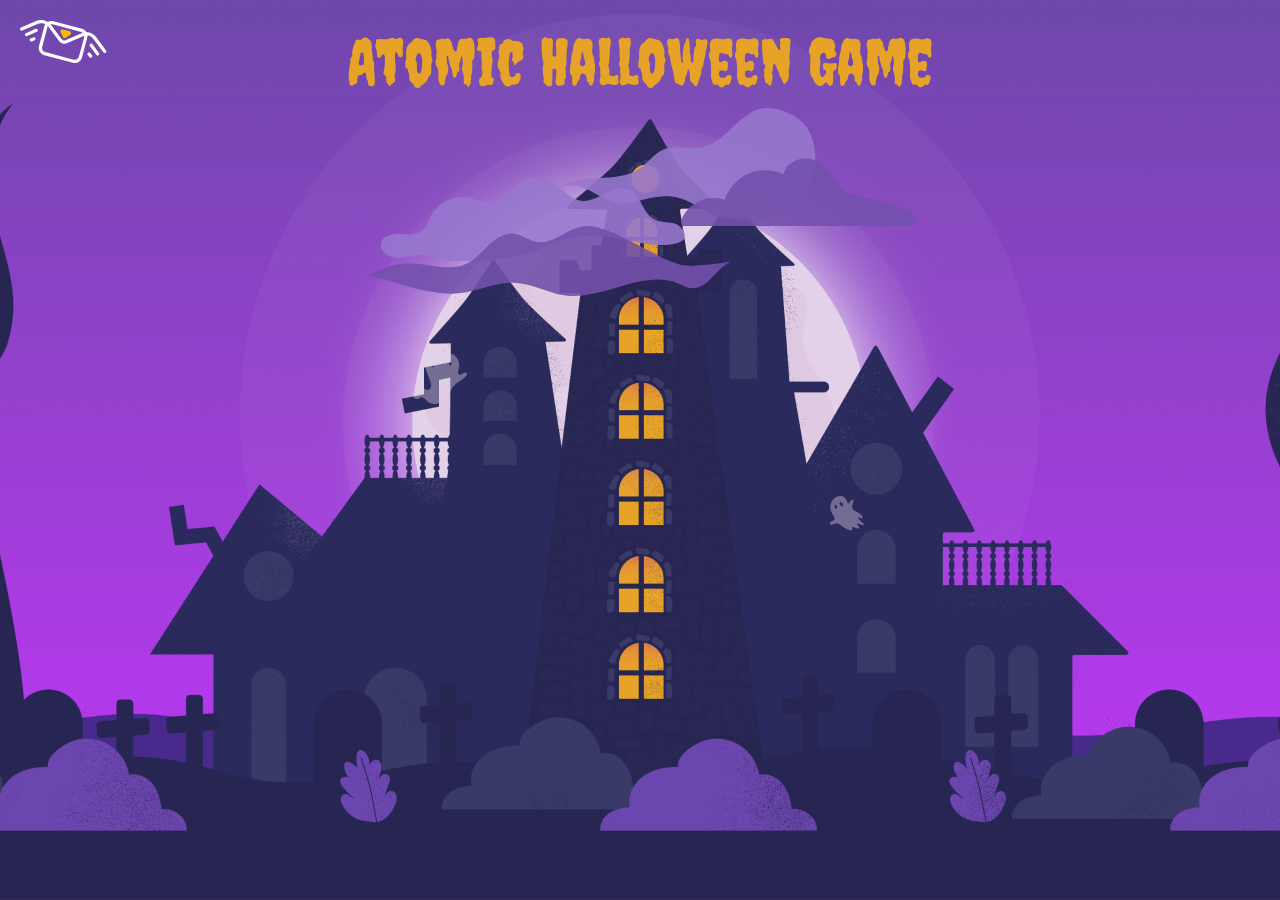
==== index.html @ 0f85ebc4 "game 1.2" ====
<!doctype html>
<html lang="en">
<head>
  <meta charset="UTF-8">
  <meta name="viewport"
        content="width=device-width, user-scalable=no, initial-scale=1.0, maximum-scale=1.0, minimum-scale=1.0">
  <meta http-equiv="X-UA-Compatible" content="ie=edge">
  <title>Game</title>
  <link href="https://fonts.googleapis.com/css2?family=Creepster&family=Roboto:wght@400;500;700&display=swap"
        rel="stylesheet">
  <link rel="stylesheet" href="css.css">
  <script src="https://code.jquery.com/jquery-3.5.1.min.js"></script>
  <script src="script.js"></script>
</head>
<body>
<div class="wrapper">
  <div class="topline">
    <a href="#" class="logo"><img src="img/logo.svg" alt="atompark"></a>
    <div class="heading">Atomic Halloween Game</div>
  </div>

  <div class="helper">
    <div class="helper__icon">
      <svg width="35" height="46" viewBox="0 0 35 46" fill="none" xmlns="http://www.w3.org/2000/svg">
        <path
            d="M4.86497 20.3449C4.62317 19.6489 4.36157 18.8575 4.89538 18.1496C5.47581 17.4321 6.57774 17.3525 7.36905 17.8847C9.68646 19.4431 8.86524 22.7478 10.8761 24.4694C11.2916 24.8309 11.8271 25.0679 12.4063 25.0471C14.1906 24.9751 14.6604 22.7881 14.3703 21.1569C13.7802 17.8468 11.1954 15.0006 7.99799 14.1224C7.12625 13.9054 6.05813 13.6795 5.76682 12.745C5.50521 11.9536 5.9726 11.1601 6.67888 10.8144C7.78491 10.2863 8.94917 10.741 9.98347 11.2724C11.9956 12.2973 13.8538 13.7521 15.3787 15.4751C15.6806 14.119 14.7775 12.8141 13.7303 11.9868C12.6832 11.1595 11.4059 10.6288 10.3588 9.8015C9.78369 9.3737 9.27209 8.78346 9.46677 7.84756C9.68125 7.00704 10.4312 6.40355 11.3001 6.37237C12.9912 6.31969 14.1472 7.67157 15.1337 8.90943C16.4424 10.5281 17.7045 12.1565 19.0132 13.7751C18.2622 11.0954 16.7286 8.62797 14.6414 6.77297C14.1129 6.33549 13.9078 5.5821 14.1153 4.94203C14.5501 3.75727 16.0307 4.09652 16.945 4.75239C19.5549 6.54858 20.8811 9.6561 22.1308 12.6302C21.9055 10.1399 21.2972 7.67923 20.3358 5.39144C19.9315 4.38095 20.9385 3.37585 21.9163 3.86928C22.6213 4.22035 23.0595 4.92533 23.4977 5.63032C29.3495 15.3101 30.804 26.9974 32.0761 38.275C29.406 38.5309 26.7616 39.3786 24.4126 40.7121C21.9336 42.1224 21.679 41.1305 20.0807 39.5223C18.3029 37.7523 15.9982 36.4896 14.1639 34.6816C10.1165 30.6468 6.86285 25.7506 4.86497 20.3449Z"
            fill="white" stroke="#333333" stroke-width="2" stroke-miterlimit="10" stroke-linecap="round"
            stroke-linejoin="round"/>
      </svg>
    </div>
    <div class="helper__text">испытай удачу!
      кликни по окошкам -
      получи скидку </div>
  </div>

  <div class="cloud-1">
    <svg width="365" height="118" viewBox="0 0 365 118" fill="none" xmlns="http://www.w3.org/2000/svg">
      <g clip-path="url(#clip0)">
        <path opacity="0.9"
              d="M33 79.9999C23.2 81.0999 10.5 74.1999 13.2 64.6999C15.2 57.3999 24.5 55.2999 32 55.6999C39.5 56.0999 47.9 57.4999 53.9 52.9999C58.8 49.2999 60.5 42.7999 63.4 37.3999C70.5 24.0999 86.9 16.5999 101.6 19.7999C109.9 21.5999 118 26.5999 126.3 24.6999C135.7 22.5999 141 12.6999 148.5 6.69986C157.7 -0.700142 171.2 -2.10014 181.8 3.19986C193.2 8.99986 201.4 21.8999 214.2 22.8999C230.8 24.2999 246.1 4.49986 261.2 11.2999C273.1 16.5999 274.2 34.5999 285.5 40.9999C292 44.6999 300.1 43.5999 307.1 45.7999C314.2 48.0999 320.1 57.6999 314.5 62.5999C313.1 63.7999 311.3 64.3999 309.6 64.8999C280.7 72.7999 250.7 55.9999 220.8 57.4999C196.9 58.5999 175.3 71.1999 152.2 77.2999C130.9 82.8999 108.5 83.0999 86.4 83.0999C76.2 83.0999 68.8 78.6999 59.3 77.1999C50.1 75.6999 42.2 78.9999 33 79.9999Z"
              fill="#9777CD"/>
        <path opacity="0.9"
              d="M215.8 48.3001C199.2 50.3001 185.5 66.7001 169 63.9001C160.9 62.6001 154.1 56.7001 146 55.7001C136.4 54.6001 127.5 60.5001 120.5 67.2001C113.5 73.9001 107.2 81.7001 98.5 85.8001C82.7 93.3001 64.4 86.7001 47 85.7001C30.6 84.7001 14 88.9001 0.0999756 97.6001C31.3 104.2 61.8 119.1 93.4 115C111.9 112.6 129.7 103.7 148.3 104.9C165.2 106 180.5 115.2 197.3 117.4C235.4 122.5 274.5 91.0001 310.1 105.4C314.7 107.2 319.1 109.8 324 110.2C340.6 111.3 348.5 88.3001 364.4 83.3001C362 84.1001 326.9 89.2001 315.6 87.3001C290.4 83.0001 241.8 45.2001 215.8 48.3001Z"
              fill="#7351AC"/>
      </g>
      <defs>
        <clipPath id="clip0">
          <rect width="364.3" height="117.9" fill="white"/>
        </clipPath>
      </defs>
    </svg>
  </div>
  <div class="cloud-2">
    <svg width="359" height="130" viewBox="0 0 359 130" fill="none" xmlns="http://www.w3.org/2000/svg">
      <g clip-path="url(#clip0)">
        <path opacity="0.9"
              d="M203.6 0.699967C180.7 6.19997 168.5 34.6 145.3 39.2C132.7 41.7 119 36.5 107.1 41.3C97.4 45.2 91.2 54.7 82.6 60.6C58.9 77 22.2 63 0 81.5C8.5 74.2 21.6 76.9 31.6 81.9C41.6 86.9 50.9 94.2 62.1 95.4C71.5 96.4 80.7 93 89.9 90.7C101 88 113 87 124 90.4C136.5 94.3 146.8 103.4 159.1 107.8C168 111 177.7 111.5 187.2 111.6C196.6 111.7 206.1 111.2 215.1 108.6C234.5 103.1 250.5 87.1 256.1 67.7C260.9 51.2 258.4 28 246.2 14.9C236.9 4.99997 216.5 -2.40003 203.6 0.699967Z"
              fill="#9777CD"/>
        <path opacity="0.9"
              d="M256.7 51.6999C244.6 47.7999 228.9 53.9999 226.5 66.4999C215.6 61.1999 202.5 60.9999 191.4 65.6999C180.3 70.4999 171.5 80.2999 167.8 91.7999C152.4 86.0999 133.2 93.6999 125.9 108.4C124.8 110.5 124 112.9 124.3 115.2C124.7 119.4 128.6 122.5 132.6 123.6C136.6 124.7 140.9 124.1 145.1 123.7C165.4 121.4 186 121.5 206.4 123.8C228.5 126.3 250.9 131.6 272.8 127.6C285.7 125.3 298.5 119.8 311.5 121.5C320.9 122.7 329.6 127.6 339.1 128.4C348.6 129.1 359.9 122.8 359 113.3C358.1 104.5 347.9 100.4 339.4 98.0999C324.7 94.0999 310 90.1999 295.3 86.1999C277.4 81.4999 275.6 57.7999 256.7 51.6999Z"
              fill="#7351AC"/>
      </g>
      <defs>
        <clipPath id="clip0">
          <rect width="358.9" height="129.1" fill="white"/>
        </clipPath>
      </defs>
    </svg>
  </div>
  <div class="witch">
    <svg width="90" height="69" viewBox="0 0 90 69" fill="none" xmlns="http://www.w3.org/2000/svg">
      <g clip-path="url(#clip0)">
        <path
            d="M-6.76047e-06 37.7C-0.100007 38.4 0.299993 39 0.999993 39.1L65.6 51.3L65.9 49.4L1.49999 36.7C0.799993 36.5 0.0999932 37 -6.76047e-06 37.7Z"
            fill="#2B2A5D"/>
        <path
            d="M65.2 51.6999C65.2 52.2999 65.2 52.8999 65.5 53.3999C65.9 54.0999 66.7 54.2999 67.4 54.5999C72.4 56.1999 77.4 57.7999 82.5 59.2999C84.2 59.7999 86 60.2999 87.7 59.6999C87.8 59.6999 87.8 59.4999 87.7 59.4999C85 58.4999 82.4 57.2999 79.9 55.9999C79.8 55.8999 79.8 55.7999 80 55.7999C82.6 55.6999 85.3 55.7999 87.9 55.8999C88.1 55.8999 88.1 55.6999 87.9 55.6999C85.7 55.2999 83.5 54.4999 81.4 53.4999C81.3 53.3999 81.3 53.2999 81.4 53.2999L89.2 51.9999C89.3 51.9999 89.3 51.7999 89.2 51.7999L82.7 50.4999C82.6 50.4999 82.6 50.2999 82.7 50.2999L89.7 48.5999C89.8 48.5999 89.8 48.2999 89.7 48.3999C87.1 48.4999 84.4 48.4999 81.8 48.2999C78.2 47.8999 74.6 46.8999 71 46.7999C66 46.2999 65.3 46.9999 65.2 51.6999Z"
            fill="#2B2A5D"/>
        <path
            d="M64.3 52.2999C65.5703 52.2999 66.6 51.2702 66.6 50C66.6 48.7297 65.5703 47.7 64.3 47.7C63.0297 47.7 62 48.7297 62 50C62 51.2702 63.0297 52.2999 64.3 52.2999Z"
            fill="#2B2A5D"/>
        <path
            d="M31.8 20.9C35.8317 20.9 39.1 17.6317 39.1 13.6C39.1 9.56837 35.8317 6.30005 31.8 6.30005C27.7683 6.30005 24.5 9.56837 24.5 13.6C24.5 17.6317 27.7683 20.9 31.8 20.9Z"
            fill="#2B2A5D"/>
        <path
            d="M21.6 12.7H26.6C26.9 12.7 27.2 13 27.2 13.3C27.2 13.6 26.9 13.9 26.6 13.9H21.6C21.3 13.9 21 13.6 21 13.3C21 13 21.3 12.7 21.6 12.7Z"
            fill="#2B2A5D"/>
        <path
            d="M24.7 27.4C21.8 29.5 18.4 30.6 15.1 32.1C11.8 33.5 8.6 35.4 6.7 38.4C16.3 41.3 20.8 35.5 25.5 39.6C27.1 40.9 27 45.3 27 46.4C27 49 29.4 50.9 31.6 52.3C35.6 55 39.6 57.6 43.6 60.3C48.7 63.7 54 67.2 59.9 68.8C58.8 66.2 57.5 63.7 55.9 61.5C54 58.9 51.7 56 52.2 52.8C52.6 50.1 55 48.2 56.9 46.3C58.8 44.4 60.7 41.6 59.7 39.1C59.3 38 58.5 37.2 57.7 36.4C54 32.6 50.3 28.9 46.6 25.1C45.8 24.3 45.1 23 45.9 22.3C46.5 21.8 47.3 22.1 47.9 22.5C50.1 23.9 53.7 26.4 53.1 25.7C51.5 23.9 49.4 20.1 50.3 20.5C51.2 20.9 51.7 21.7 52.4 22.4C53.8 23.8 55.7 24.6 57.7 24.6C57.8 24.6 57.8 24.5 57.7 24.4C56 23.7 55.3 20.9 53.3 20.1C52.4 19.8 51.1 19.5 51.2 18.6C51.3 18.1 51.9 17.9 52.4 17.9C53.7 17.9 54.8 18.9 55.8 19.8C56.8 20.7 58.2 21.4 59.4 20.9C58.2 20.9 57.2 19.8 56.6 18.7C56 17.6 55.7 16.4 54.8 15.5C51.9 12.4 46 15.5 42.5 13C40.7 11.7 40.1 9.29998 38.5 7.79998C38 7.29998 37.4 6.79998 37.4 6.09998C37.5 4.89998 39.2 4.79998 40.3 5.29998C42.2 6.19998 43.7 7.89998 44.4 9.99998C44.5 10.2 44.6 10.5 44.8 10.6C45.3 10.8 45.6 10.1 45.7 9.59998C46 7.29998 46.3 4.79998 45 2.89998C43.7 0.999984 41.3 0.199984 39 0.099984C34.8 -0.100016 30.5 1.39998 27.4 4.29998C26.8 4.89998 26.2 5.49998 25.4 5.79998C24.8 6.09998 24.1 6.19998 23.3 6.29998C21.6 6.39998 19.8 6.19998 18.1 5.69998C17.1 5.39998 15.7 5.09998 15.3 6.09998C15 6.69998 15.3 7.29998 15.8 7.69998C16.3 8.09998 16.9 8.19998 17.5 8.39998C21.2 9.59998 24.5 12.2 26.5 15.6C26.9 16.3 27.8 17.3 28.4 17.9C31.7 20.3 27 25.7 24.7 27.4Z"
            fill="#2B2A5D"/>
      </g>
      <defs>
        <clipPath id="clip0">
          <rect width="89.7" height="68.8" fill="white"/>
        </clipPath>
      </defs>
    </svg>
  </div>
  <div class="casper-1">
    <svg width="56" height="51" viewBox="0 0 56 51" fill="none" xmlns="http://www.w3.org/2000/svg">
      <g clip-path="url(#clip0)">
        <path opacity="0.4"
              d="M50.3 20.7999C49.5 21.3999 48.7 22.1999 47.6 21.7999C46.9 21.5999 46.3 20.9 46.1 20.1999C45.7 18.5999 46.4 17.0999 46.8 15.5999C48.4 10.0999 45.5 3.49995 40.3 1.09995C35.1 -1.40005 28.2 0.399948 24.9 5.19995C23.1 7.79995 22.3 11.0999 21.6 14.1999C20.4 14.9999 19 13.2999 18.9 11.7999C18.9 10.1999 19.4 8.29995 17.9 7.29995C17 6.69995 15.8 6.79995 14.9 7.49995C13.4 8.69995 13.3 10.6999 13.4 12.4999C13.8 17.6999 16.1 22.4999 18 27.3999C18.8 29.6999 19.6 32.1 18.7 34.4C18.2 35.6 17.2 36.7 15.9 36.9C13.8 37.3 12.5 35.6999 11.1 34.5999C9.70002 33.3999 7.40002 32.5 6.20002 34.7C5.60002 35.7 5.60002 36.8 5.90002 37.9C6.30002 39.6 5.00002 42.5 3.20002 41.7999C1.80002 41.2999 1.70002 39.2 0.600019 38.4C-0.799981 39.9 0.300019 42.5999 1.30002 44C2.40002 45.5 4.50002 46.6 6.20002 45.9C7.00002 45.6 7.70002 44.7999 8.60002 44.5C11.3 43.5 13.5 46.5 15.6 48.4C18.7 51 23.3 51.5999 27.1 50.2999C31 49 34.1 46.0999 36.2 42.5999C38.1 39.5 39.3 35.8999 41.7 33.0999C45.5 28.5999 52.2 26.4999 54.9 21.5999C55.4 20.6999 54.8 19.6999 53.8 19.5999C52.7 19.6999 51.4 20.0999 50.3 20.7999ZM32 10.1999C31.2 11.2999 30.2 11.8999 29.7 11.4999C29.2 11.0999 29.5 9.99995 30.3 8.89995C31 7.89995 32 7.29995 32.5 7.59995C33 7.99995 32.8 9.09995 32 10.1999ZM38.8 12.6999C38.2 12.8999 37.5 11.9999 37.1 10.6999C36.7 9.39995 36.9 8.19995 37.4 8.09995C38 7.89995 38.7 8.79995 39.1 10.0999C39.5 11.3999 39.4 12.5999 38.8 12.6999Z"
              fill="#E2D1E8"/>
      </g>
      <defs>
        <clipPath id="clip0">
          <rect width="55.3" height="51" fill="white"/>
        </clipPath>
      </defs>
    </svg>
  </div>
  <div class="casper-2">
    <svg width="34" height="35" viewBox="0 0 34 35" fill="none" xmlns="http://www.w3.org/2000/svg">
      <g clip-path="url(#clip0)">
        <path opacity="0.4"
              d="M33.7 27.8001C33.5 27.3001 33 27.0001 32.6 26.7001C31.1 25.6001 29.6 24.2001 28.4 22.8001C28.2 22.6001 28.1 22.4001 28 22.1001C28 21.7001 28.4 21.4001 28.8 21.3001C29.2 21.3001 29.6 21.5001 29.9 21.7001C30.4 22.1001 31 22.6001 31.6 22.5001C32.2 22.4001 32.6 21.7001 32.6 21.1001C32.5 20.5001 32.2 19.9001 31.8 19.4001C30.6 18.0001 29.1 16.8001 27.4 16.0001C25.8 15.2001 23.9 14.7001 22.9 13.3001C22.1 12.2001 22 10.8001 22.2 9.50008C22.3 8.80009 24.8 3.40008 22.7 3.60008C22.5 3.60008 22.3 3.70008 22.1 3.80008C21.1 4.50008 20.2 5.40008 19.5 6.40008C19.2 6.90008 18.8 7.40008 18.3 7.40008C17.6 7.40008 17.4 6.60008 17.2 5.90008C16.8 4.20008 16 2.50008 14.6 1.40008C12 -0.699915 7.99999 -0.299915 5.19999 1.60008C1.19999 4.30008 -0.700006 9.80009 0.799994 14.4001C1.69999 17.0001 3.49999 19.2001 4.29999 21.8001C4.49999 22.3001 4.59999 22.9001 4.39999 23.5001C4.09999 24.5001 2.89999 24.9001 1.89999 25.2001C0.899994 25.6001 -0.200006 26.3001 -0.100006 27.3001C-6.38515e-06 28.5001 1.59999 28.9001 2.69999 28.6001C3.79999 28.3001 4.79999 27.5001 5.99999 27.3001C7.89999 27.0001 9.59999 28.3001 11.1 29.5001C13.7 31.6001 16.6 33.4001 19.9 34.3001C20.7 34.5001 21.7 34.6001 22.1 33.8001C22.3 33.4001 22.2 32.8001 22.1 32.3001C22 31.8001 22.1 31.2001 22.6 31.0001C22.9 30.9001 23.2 31.0001 23.5 31.1001C24.7 31.5001 25.9 32.0001 27.1 32.4001C27.9 32.7001 29.2 32.8001 29.4 32.0001C29.6 31.4001 29.2 30.9001 28.8 30.4001C28.1 29.6001 27.4 28.9001 26.7 28.1001C27.5 27.5001 28.7 27.7001 29.7 28.1001C30.7 28.5001 31.6 29.1001 32.6 29.2001C32.8 29.2001 33.1 29.2001 33.3 29.1001C33.9 28.9001 33.9 28.3001 33.7 27.8001ZM6.99999 12.3001C6.99999 12.4001 6.89999 12.5001 6.89999 12.6001C6.79999 12.7001 6.69999 12.7001 6.49999 12.7001C5.89999 12.7001 5.29999 12.3001 4.89999 11.7001C4.59999 11.2001 4.49999 10.5001 4.49999 9.90008C4.59999 9.30008 4.99999 8.60009 5.59999 8.80009C5.99999 8.70008 6.19999 9.10009 6.39999 9.50008L6.59999 9.60009C7.09999 10.3001 7.19999 11.4001 6.99999 12.3001ZM12.8 9.60009C12.7 9.90009 12.4 10.2001 12.1 10.2001C11.9 10.2001 11.8 10.2001 11.6 10.1001C10.5 9.80009 9.69999 8.70008 9.49999 7.60008C9.39999 7.10008 9.59999 6.40008 9.99999 6.20008C10.2 6.10008 10.4 6.10008 10.6 6.10008C11.1 6.10008 11.7 6.50008 11.9 7.00008L11.8 6.80009C12.5 7.00008 12.7 7.90009 12.8 8.60009C12.9 9.00008 12.9 9.30009 12.8 9.60009Z"
              fill="#E2D1E8"/>
      </g>
      <defs>
        <clipPath id="clip0">
          <rect width="33.8" height="34.4" fill="white"/>
        </clipPath>
      </defs>
    </svg>
  </div>
</div>
</body>
</html>
---- css.css ----
html, body{
    width: 100%;
    margin: 0;
    padding: 0;
}
body{
    font-family: 'Roboto', sans-serif;
}
.wrapper{
    position: relative;
    width: 100%;
    min-height: 100vh;
    background: #ffffff url('img/bg.png') center bottom no-repeat;
    background-size: cover;
    overflow: hidden;
}
.topline{
    position: relative;
}
.logo{
    position: absolute;
    top: 20px;
    left: 20px;
    z-index: 2;
}
.heading{
    padding-top: 30px;
    font-family: 'Creepster', cursive;
    font-size: 64px;
    line-height: 1em;
    text-align: center;
    color: #E7A328;
}
/*elements*/
.cloud-1,
.cloud-2,
.witch,
.casper-1,
.casper-2{
    position: absolute;
}
.casper-1{
    top: 353px;
    left: 412px;
    animation: casperOne 5s linear 0s alternate infinite forwards;
}
.casper-2{
    top: 496px;
    right: 416px;
    animation: casperTwo 5s linear 0s alternate infinite forwards;
}
.cloud-1{
    top: 178px;
    left: 368px;
    animation: cloudOne 10s linear 0s alternate 1 forwards;
}
.cloud-2{
    top: 108px;
    right: 364px;
    animation: cloudTwo 10s linear 0s alternate 1 forwards;
}
.witch{
    position: absolute;
    top: 296px;
    right: -100px;
    animation: witchFly 5s linear 5s alternate 1 forwards;
}
.helper{
    position: absolute;
    top: -999px;
    left: -999px;
    display: inline-flex;
    align-items: center;
    z-index: 99;
}
.helper__icon{
    margin-right: 10px;
}
.helper__text{
    max-width: 160px;
    font-size: 16px;
    line-height: 20px;
    color: #FFFFFF;
}

/*animations*/
/*caspers*/
@keyframes casperOne {
    0%{
        top: 353px;
        left: 412px;
    }
    50%{
        top: 253px;
        left: 312px;
    }
    100%{
        top: 403px;
        left: 462px;
    }
}
@keyframes casperTwo {
    0%{
        top: 496px;
        right: 416px;
    }
    50%{
        top: 396px;
        right: 316px;
    }
    100%{
        top: 446px;
        right: 466px;
    }
}
/*clouds*/
@keyframes cloudOne {
    0%{
        left: 368px;
    }
    100%{
        left: 568px;
    }
}
@-o-keyframes cloudOne {
    0%{
        left: 368px;
    }
    100%{
        left: 568px;
    }
}
@-moz-keyframes cloudOne {
    0%{
        left: 368px;
    }
    100%{
        left: 568px;
    }
}
@-webkit-keyframes cloudOne {
    0%{
        left: 368px;
    }
    100%{
        left: 568px;
    }
}
@keyframes cloudTwo {
    0%{
        right: 364px;
    }
    100%{
        right: 564px;
    }
}
@-o-keyframes cloudTwo {
    0%{
        right: 364px;
    }
    100%{
        right: 564px;
    }
}
@-moz-keyframes cloudTwo {
    0%{
        right: 364px;
    }
    100%{
        right: 564px;
    }
}
@-webkit-keyframes cloudTwo {
    0%{
        right: 364px;
    }
    100%{
        right: 564px;
    }
}
/*witch*/
@keyframes witchFly {
    0%{
        right: 0;
    }
    100%{
        right: 100%;
    }
}
@-moz-keyframes witchFly {
    0%{
        right: 0;
    }
    100%{
        right: 100%;
    }
}
@-o-keyframes witchFly {
    0%{
        right: -100px;
    }
    100%{
        right: 100%;
    }
}
@-webkit-keyframes witchFly {
    0%{
        right: 0;
    }
    100%{
        right: 100%;
    }
}
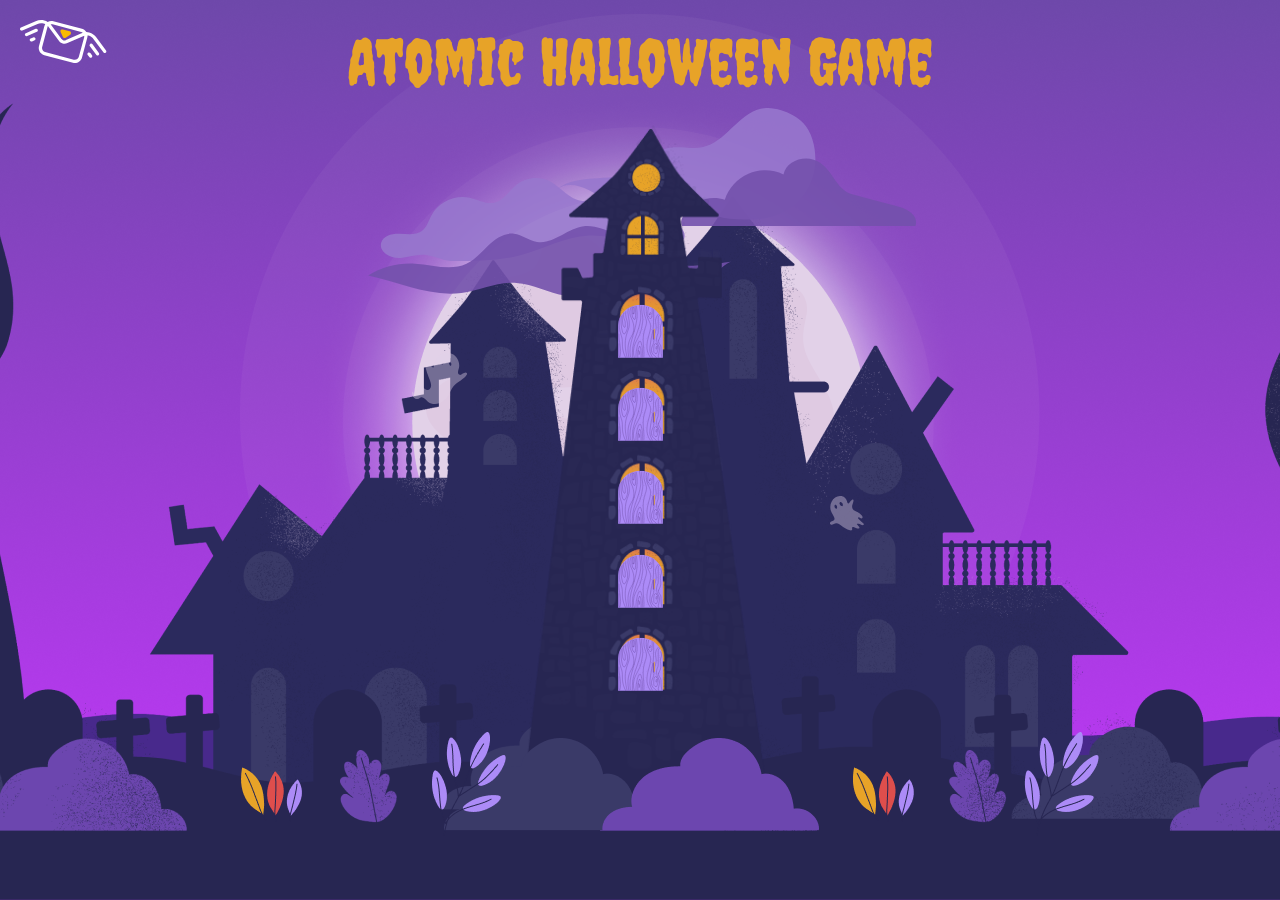
==== commit 6ff58a66: "game 1.2.3" ====
--- a/index.html
+++ b/index.html
@@ -19,18 +19,22 @@
     <div class="heading">Atomic Halloween Game</div>
   </div>
 
-  <div class="helper">
-    <div class="helper__icon">
-      <svg width="35" height="46" viewBox="0 0 35 46" fill="none" xmlns="http://www.w3.org/2000/svg">
-        <path
-            d="M4.86497 20.3449C4.62317 19.6489 4.36157 18.8575 4.89538 18.1496C5.47581 17.4321 6.57774 17.3525 7.36905 17.8847C9.68646 19.4431 8.86524 22.7478 10.8761 24.4694C11.2916 24.8309 11.8271 25.0679 12.4063 25.0471C14.1906 24.9751 14.6604 22.7881 14.3703 21.1569C13.7802 17.8468 11.1954 15.0006 7.99799 14.1224C7.12625 13.9054 6.05813 13.6795 5.76682 12.745C5.50521 11.9536 5.9726 11.1601 6.67888 10.8144C7.78491 10.2863 8.94917 10.741 9.98347 11.2724C11.9956 12.2973 13.8538 13.7521 15.3787 15.4751C15.6806 14.119 14.7775 12.8141 13.7303 11.9868C12.6832 11.1595 11.4059 10.6288 10.3588 9.8015C9.78369 9.3737 9.27209 8.78346 9.46677 7.84756C9.68125 7.00704 10.4312 6.40355 11.3001 6.37237C12.9912 6.31969 14.1472 7.67157 15.1337 8.90943C16.4424 10.5281 17.7045 12.1565 19.0132 13.7751C18.2622 11.0954 16.7286 8.62797 14.6414 6.77297C14.1129 6.33549 13.9078 5.5821 14.1153 4.94203C14.5501 3.75727 16.0307 4.09652 16.945 4.75239C19.5549 6.54858 20.8811 9.6561 22.1308 12.6302C21.9055 10.1399 21.2972 7.67923 20.3358 5.39144C19.9315 4.38095 20.9385 3.37585 21.9163 3.86928C22.6213 4.22035 23.0595 4.92533 23.4977 5.63032C29.3495 15.3101 30.804 26.9974 32.0761 38.275C29.406 38.5309 26.7616 39.3786 24.4126 40.7121C21.9336 42.1224 21.679 41.1305 20.0807 39.5223C18.3029 37.7523 15.9982 36.4896 14.1639 34.6816C10.1165 30.6468 6.86285 25.7506 4.86497 20.3449Z"
-            fill="white" stroke="#333333" stroke-width="2" stroke-miterlimit="10" stroke-linecap="round"
-            stroke-linejoin="round"/>
-      </svg>
+  <div class="tower">
+    <div class="tower-window tower-window--3">
+      <div class="tower-window__door"></div>
     </div>
-    <div class="helper__text">испытай удачу!
-      кликни по окошкам -
-      получи скидку </div>
+    <div class="tower-window tower-window--4">
+      <div class="tower-window__door"></div>
+    </div>
+    <div class="tower-window tower-window--5">
+      <div class="tower-window__door"></div>
+    </div>
+    <div class="tower-window tower-window--6">
+      <div class="tower-window__door"></div>
+    </div>
+    <div class="tower-window tower-window--7">
+      <div class="tower-window__door"></div>
+    </div>
   </div>
 
   <div class="cloud-1">
@@ -124,6 +128,7 @@
       </defs>
     </svg>
   </div>
+  <div class="helper">испытай удачу! кликни по окошкам - получи скидку</div>
 </div>
 </body>
 </html>--- a/css.css
+++ b/css.css
@@ -5,6 +5,11 @@
 }
 body{
     font-family: 'Roboto', sans-serif;
+    cursor: url("img/cursor.png"), auto;
+}
+img, svg{
+    display: block;
+    max-width: 100%;
 }
 .wrapper{
     position: relative;
@@ -14,6 +19,18 @@
     background-size: cover;
     overflow: hidden;
 }
+.wrapper:before{
+    content: "";
+    position: absolute;
+    bottom: 64px;
+    left: 50%;
+    width: 1731px;
+    height: 104px;
+    margin-left: -895px;
+    background: transparent url('img/bg-bushes.png') center bottom no-repeat;
+    background-size: contain;
+    z-index: 100;
+}
 .topline{
     position: relative;
 }
@@ -31,6 +48,58 @@
     text-align: center;
     color: #E7A328;
 }
+/*tower*/
+.tower{
+    position: absolute;
+    bottom: 100px;
+    left: 50%;
+    width: 260px;
+    /*height: 686px;*/
+    height: 75vh;
+    margin-left: -130px;
+    background: transparent url('img/tower.png') center bottom no-repeat;
+    background-size: contain;
+    z-index: 99;
+}
+.tower-window{
+    position: absolute;
+    left: 50%;
+    -webkit-transform: translate(-50%, 0);
+    -moz-transform: translate(-50%, 0);
+    -ms-transform: translate(-50%, 0);
+    -o-transform: translate(-50%, 0);
+    transform: translate(-50%, 0);
+    z-index: 100;
+}
+.tower-window__door{
+    width: 100%;
+    height: 100%;
+    background: transparent url('img/door.svg') center center no-repeat;
+    background-size: contain;
+}
+.tower-window--3,
+.tower-window--4,
+.tower-window--5,
+.tower-window--6,
+.tower-window--7{
+    width: 20%;
+    height: 8%;
+}
+.tower-window--3{
+    top: 26.5%;
+}
+.tower-window--4{
+    top: 38.8%;
+}
+.tower-window--5{
+    top: 51.1%;
+}
+.tower-window--6{
+    top: 63.5%;
+}
+.tower-window--7{
+    top: 75.9%;
+}
 /*elements*/
 .cloud-1,
 .cloud-2,
@@ -42,47 +111,39 @@
 .casper-1{
     top: 353px;
     left: 412px;
-    animation: casperOne 5s linear 0s alternate infinite forwards;
+    animation: casperOne 15s linear 0s alternate infinite forwards;
 }
 .casper-2{
     top: 496px;
     right: 416px;
-    animation: casperTwo 5s linear 0s alternate infinite forwards;
+    animation: casperTwo 15s linear 0s alternate infinite forwards;
 }
 .cloud-1{
     top: 178px;
     left: 368px;
-    animation: cloudOne 10s linear 0s alternate 1 forwards;
+    animation: cloudOne 15s linear 0s alternate 1 forwards;
 }
 .cloud-2{
     top: 108px;
     right: 364px;
-    animation: cloudTwo 10s linear 0s alternate 1 forwards;
+    animation: cloudTwo 15s linear 0s alternate 1 forwards;
 }
 .witch{
     position: absolute;
     top: 296px;
     right: -100px;
-    animation: witchFly 5s linear 5s alternate 1 forwards;
+    animation: witchFly 10s linear 5s alternate 1 forwards;
 }
 .helper{
     position: absolute;
     top: -999px;
     left: -999px;
-    display: inline-flex;
-    align-items: center;
-    z-index: 99;
-}
-.helper__icon{
-    margin-right: 10px;
-}
-.helper__text{
-    max-width: 160px;
+    max-width: 170px;
     font-size: 16px;
     line-height: 20px;
     color: #FFFFFF;
-}
-
+    z-index: 102;
+}
 /*animations*/
 /*caspers*/
 @keyframes casperOne {
@@ -119,7 +180,7 @@
         left: 368px;
     }
     100%{
-        left: 568px;
+        left: 668px;
     }
 }
 @-o-keyframes cloudOne {
@@ -127,7 +188,7 @@
         left: 368px;
     }
     100%{
-        left: 568px;
+        left: 668px;
     }
 }
 @-moz-keyframes cloudOne {
@@ -135,7 +196,7 @@
         left: 368px;
     }
     100%{
-        left: 568px;
+        left: 668px;
     }
 }
 @-webkit-keyframes cloudOne {
@@ -143,7 +204,7 @@
         left: 368px;
     }
     100%{
-        left: 568px;
+        left: 668px;
     }
 }
 @keyframes cloudTwo {
@@ -151,7 +212,7 @@
         right: 364px;
     }
     100%{
-        right: 564px;
+        right: 664px;
     }
 }
 @-o-keyframes cloudTwo {
@@ -159,7 +220,7 @@
         right: 364px;
     }
     100%{
-        right: 564px;
+        right: 664px;
     }
 }
 @-moz-keyframes cloudTwo {
@@ -167,7 +228,7 @@
         right: 364px;
     }
     100%{
-        right: 564px;
+        right: 664px;
     }
 }
 @-webkit-keyframes cloudTwo {
@@ -175,7 +236,7 @@
         right: 364px;
     }
     100%{
-        right: 564px;
+        right: 664px;
     }
 }
 /*witch*/
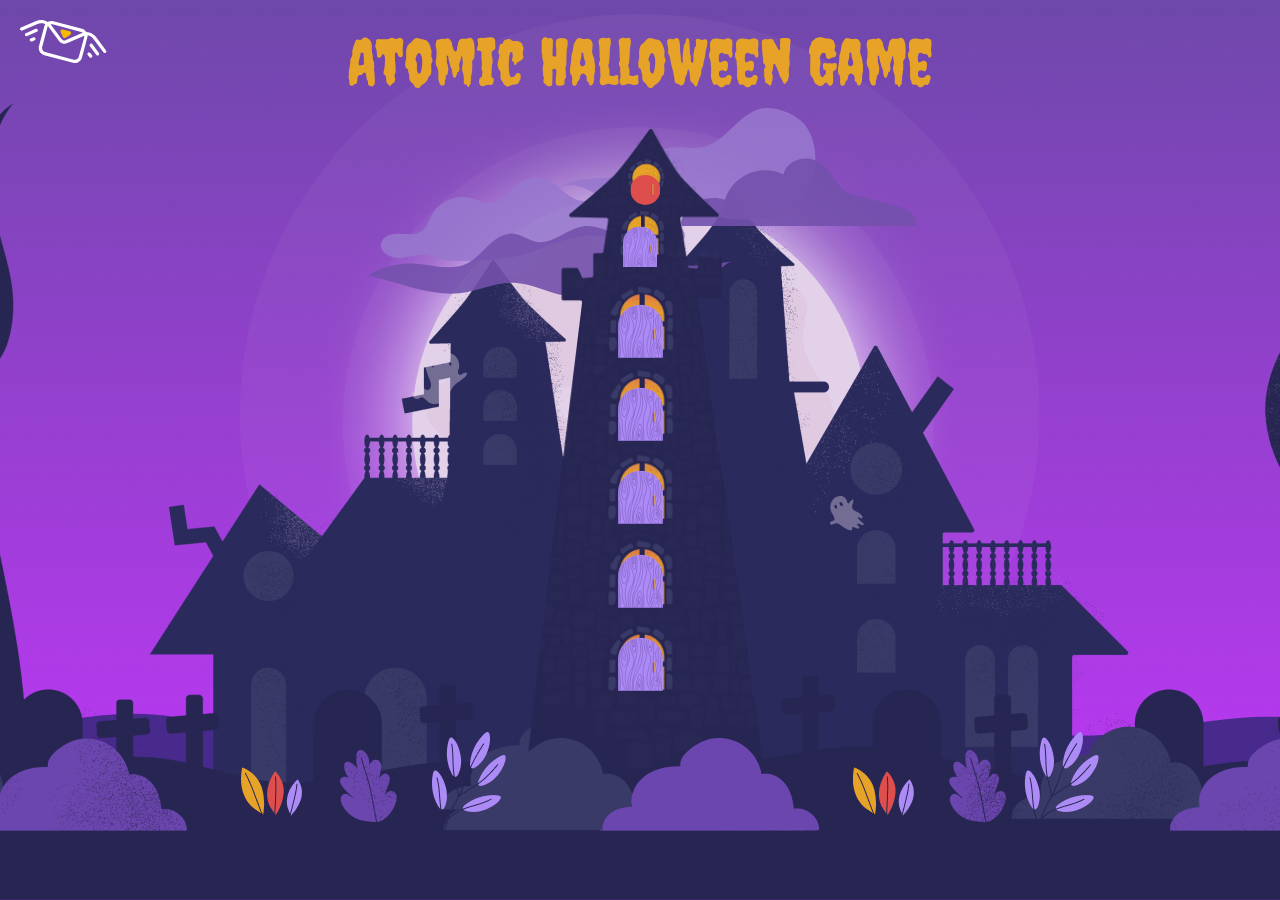
==== commit b6ffb086: "game 2.3" ====
--- a/index.html
+++ b/index.html
@@ -14,28 +14,59 @@
 </head>
 <body>
 <div class="wrapper">
+<!--TOPLINE-->
   <div class="topline">
     <a href="#" class="logo"><img src="img/logo.svg" alt="atompark"></a>
     <div class="heading">Atomic Halloween Game</div>
   </div>
 
+<!--TOWER-->
+
   <div class="tower">
+    <div class="tower-window tower-window--1">
+      <div class="tower-window__door"></div>
+      <div class="modal modal-lose">
+        <div class="modal__title">Уупс! К сожалению, не то окно:(</div>
+        <div class="modal__text">у Вас осталось 2 попытки!</div>
+        <div class="btn js-play-next">ИГРАТЬ ДАЛЬШЕ</div>
+      </div>
+    </div>
+    <div class="tower-window tower-window--2" data-id="dis30">
+      <div class="tower-window__door"></div>
+    </div>
     <div class="tower-window tower-window--3">
       <div class="tower-window__door"></div>
-    </div>
-    <div class="tower-window tower-window--4">
+      <div class="modal modal-lose">
+        <div class="modal__title">Увы и Ах но снова мимо...</div>
+        <div class="modal__text">у Вас осталась 1 попытка!</div>
+        <div class="btn js-play-next">ИГРАТЬ ДАЛЬШЕ</div>
+      </div>
+    </div>
+    <div class="tower-window tower-window--4" data-id="dis40">
       <div class="tower-window__door"></div>
     </div>
     <div class="tower-window tower-window--5">
       <div class="tower-window__door"></div>
-    </div>
-    <div class="tower-window tower-window--6">
+      <div class="modal modal-lose">
+        <div class="modal__title">Хмм...может сегодня не ваш день?</div>
+        <div class="modal__text">Мы дадим последний шанс</div>
+        <div class="btn js-play-next">ИГРАТЬ ДАЛЬШЕ</div>
+      </div>
+    </div>
+    <div class="tower-window tower-window--6" data-id="dis50">
       <div class="tower-window__door"></div>
     </div>
     <div class="tower-window tower-window--7">
       <div class="tower-window__door"></div>
-    </div>
-  </div>
+      <div class="modal modal-lose">
+        <div class="modal__title">Миау конечно...Ну да ладно!</div>
+        <div class="modal__text">1 бонусная попытка - саааамая последняя</div>
+        <div class="btn js-play-next">ИГРАТЬ ДАЛЬШЕ</div>
+      </div>
+    </div>
+  </div>
+
+<!--ELEMENTS-->
 
   <div class="cloud-1">
     <svg width="365" height="118" viewBox="0 0 365 118" fill="none" xmlns="http://www.w3.org/2000/svg">
@@ -129,6 +160,62 @@
     </svg>
   </div>
   <div class="helper">испытай удачу! кликни по окошкам - получи скидку</div>
+
+<!--MODALS-->
+
+  <div class="modal modal-discount" id="dis30">
+    <div class="modal-close js-get-discount" data-id="thirty">
+      <svg width="19" height="19" viewBox="0 0 19 19" fill="none" xmlns="http://www.w3.org/2000/svg">
+        <path d="M1 1L17.6692 17.6692" stroke="#81859C" stroke-miterlimit="10" stroke-linecap="round" stroke-linejoin="round"/>
+        <path d="M17.6692 1L1 17.6692" stroke="#81859C" stroke-miterlimit="10" stroke-linecap="round" stroke-linejoin="round"/>
+      </svg>
+    </div>
+    <div class="modal__title">Вот это удача!</div>
+    <div class="dicount">СКИДКА -30%</div>
+    <a href="#" target="_blank" class="btn">ПОЛУЧИТЬ СКИДКУ</a>
+  </div>
+
+  <div class="modal modal-discount" id="dis40">
+    <div class="modal-close js-get-discount" data-id="fourty">
+      <svg width="19" height="19" viewBox="0 0 19 19" fill="none" xmlns="http://www.w3.org/2000/svg">
+        <path d="M1 1L17.6692 17.6692" stroke="#81859C" stroke-miterlimit="10" stroke-linecap="round" stroke-linejoin="round"/>
+        <path d="M17.6692 1L1 17.6692" stroke="#81859C" stroke-miterlimit="10" stroke-linecap="round" stroke-linejoin="round"/>
+      </svg>
+    </div>
+    <div class="modal__title">Да Вы просто счастливчик!</div>
+    <div class="dicount">СКИДКА -40%</div>
+    <a href="#" target="_blank" class="btn" >ПОЛУЧИТЬ СКИДКУ</a>
+  </div>
+
+  <div class="modal modal-discount" id="dis50">
+    <div class="modal-close js-get-discount" data-id="fifty">
+      <svg width="19" height="19" viewBox="0 0 19 19" fill="none" xmlns="http://www.w3.org/2000/svg">
+        <path d="M1 1L17.6692 17.6692" stroke="#81859C" stroke-miterlimit="10" stroke-linecap="round" stroke-linejoin="round"/>
+        <path d="M17.6692 1L1 17.6692" stroke="#81859C" stroke-miterlimit="10" stroke-linecap="round" stroke-linejoin="round"/>
+      </svg>
+    </div>
+    <div class="modal__title">Вы победили!</div>
+    <div class="dicount">СКИДКА -50%</div>
+    <a href="#" target="_blank" class="btn">ПОЛУЧИТЬ СКИДКУ</a>
+  </div>
+
+<!--BOTTOMLINE-->
+
+  <div class="bottomline">
+    <div class="bottomline-item" id="thirty">
+      <div class="bottomline-item__text">Игра закочилась, но Ваша <span class="dicount">СКИДКА -30%</span> доступна к получению</div>
+      <a href="#" class="btn js-get-discount">ПОЛУЧИТЬ СКИДКУ</a>
+    </div>
+    <div class="bottomline-item" id="fourty">
+      <div class="bottomline-item__text">Игра закочилась, но Ваша <span class="dicount">СКИДКА -40%</span> доступна к получению</div>
+      <a href="#" class="btn js-get-discount">ПОЛУЧИТЬ СКИДКУ</a>
+    </div>
+    <div class="bottomline-item" id="fifty">
+      <div class="bottomline-item__text">Игра закочилась, но Ваша <span class="dicount">СКИДКА -50%</span> доступна к получению</div>
+      <a href="#" class="btn js-get-discount">ПОЛУЧИТЬ СКИДКУ</a>
+    </div>
+  </div>
+
 </div>
 </body>
 </html>--- a/css.css
+++ b/css.css
@@ -6,6 +6,11 @@
 body{
     font-family: 'Roboto', sans-serif;
     cursor: url("img/cursor.png"), auto;
+}
+*, *:after, *:before{
+    -webkit-box-sizing: border-box;
+    -moz-box-sizing: border-box;
+    box-sizing: border-box;
 }
 img, svg{
     display: block;
@@ -31,6 +36,36 @@
     background-size: contain;
     z-index: 100;
 }
+.dicount{
+    font-weight: 700;
+    font-size: 30px;
+    line-height: 35px;
+    text-transform: uppercase;
+    color: #7351AC;
+}
+.btn{
+    display: flex;
+    align-items: center;
+    justify-content: center;
+    width: 205px;
+    height: 50px;
+    -webkit-border-radius: 45px;
+    -moz-border-radius: 45px;
+    border-radius: 45px;
+    font-weight: 500;
+    font-size: 16px;
+    line-height: 19px;
+    color: #2B2A5D;
+    text-decoration: none;
+    background: -o-linear-gradient(357.85deg, #DE4F45 15.86%, #E59A30 91.06%), #E7A129;
+    background: linear-gradient(92.15deg, #DE4F45 15.86%, #E59A30 91.06%), #E7A129;
+    cursor: pointer;
+}
+.btn:hover{
+    background: -o-linear-gradient(357.85deg, #E59A30 15.86%, #DE4F45 91.06%), #E7A129;
+    background: linear-gradient(92.15deg, #E59A30 15.86%, #DE4F45 91.06%), #E7A129;
+}
+/*topline*/
 .topline{
     position: relative;
 }
@@ -77,6 +112,20 @@
     background: transparent url('img/door.svg') center center no-repeat;
     background-size: contain;
 }
+.tower-window--1 .tower-window__door{
+    background: transparent url('img/door-1.svg') center center no-repeat;
+}
+.tower-window--1{
+    top: 7%;
+    width: 12%;
+    height: 5%;
+    margin-left: 2%;
+}
+.tower-window--2{
+    top: 15%;
+    width: 13%;
+    height: 6%;
+}
 .tower-window--3,
 .tower-window--4,
 .tower-window--5,
@@ -107,6 +156,7 @@
 .casper-1,
 .casper-2{
     position: absolute;
+    z-index: 1;
 }
 .casper-1{
     top: 353px;
@@ -271,4 +321,120 @@
     100%{
         right: 100%;
     }
+}
+/*modals*/
+.modal{
+    position: absolute;
+    display: none;
+    flex-direction: column;
+    align-items: center;
+    justify-content: space-between;
+    background-color: #F0E9F4;
+    box-shadow: -4px 4px 20px rgba(39, 38, 82, 0.2);
+    -webkit-border-radius: 6px;
+    -moz-border-radius: 6px;
+    border-radius: 6px;
+    cursor: default;
+    z-index: 999;
+}
+.modal_opened{
+    display: flex;
+}
+.modal-discount{
+    top: 50%;
+    left: 50%;
+    width: 100%;
+    max-width: 300px;
+    height: 237px;
+    padding: 34px 47px;
+    -webkit-transform: translate(-50%, -50%);
+    -moz-transform: translate(-50%, -50%);
+    -ms-transform: translate(-50%, -50%);
+    -o-transform: translate(-50%, -50%);
+    transform: translate(-50%, -50%);
+}
+.modal-lose{
+    width: 340px;
+    height: 176px;
+    padding: 23px 18px 29px 18px;
+}
+.modal-lose:after{
+    content: "";
+    position: absolute;
+    top: 15px;
+    right: -25px;
+    width: 0;
+    height: 0;
+    border-top: 23px solid #F0E9F4;
+    border-right: 26px solid transparent;
+}
+.tower-window--7 .modal-lose:after{
+    top: auto;
+    bottom: 15px;
+    border-top: none;
+    border-bottom: 23px solid #F0E9F4;
+    border-right: 26px solid transparent;
+}
+.tower-window--1 .modal-lose{
+    top: -50px;
+    right: 130px;
+}
+.tower-window--3 .modal-lose,
+.tower-window--5 .modal-lose{
+    top: 0;
+    right: 80px;
+}
+.tower-window--7 .modal-lose{
+    bottom: 10px;
+    right: 80px;
+}
+.modal-close{
+    position: absolute;
+    top: 15px;
+    right: 15px;
+    cursor: pointer;
+}
+.modal__title{
+    font-weight: 700;
+    font-size: 21px;
+    line-height: 25px;
+    text-align: center;
+    color: #2B2A5D;
+}
+.modal-lose .modal__title{
+    font-size: 18px;
+    line-height: 21px;
+}
+.modal__text{
+    font-size: 14px;
+    line-height: 24px;
+    text-align: center;
+    color: #2B2A5D;
+}
+/*bottomline*/
+.bottomline{
+    display: none;
+    position: fixed;
+    left: 0;
+    right: 0;
+    bottom: 0;
+    padding: 32px 15px;
+    background-color: #F0E9F4;
+    z-index: 998;
+}
+.bottomline-item{
+    display: none;
+    flex-wrap: wrap;
+    align-items: center;
+    justify-content: center;
+}
+.bottomline-item_current{
+    display: flex;
+}
+.bottomline-item__text{
+    margin-right: 48px;
+    font-weight: 700;
+    font-size: 30px;
+    line-height: 35px;
+    color: #2B2A5D;
 }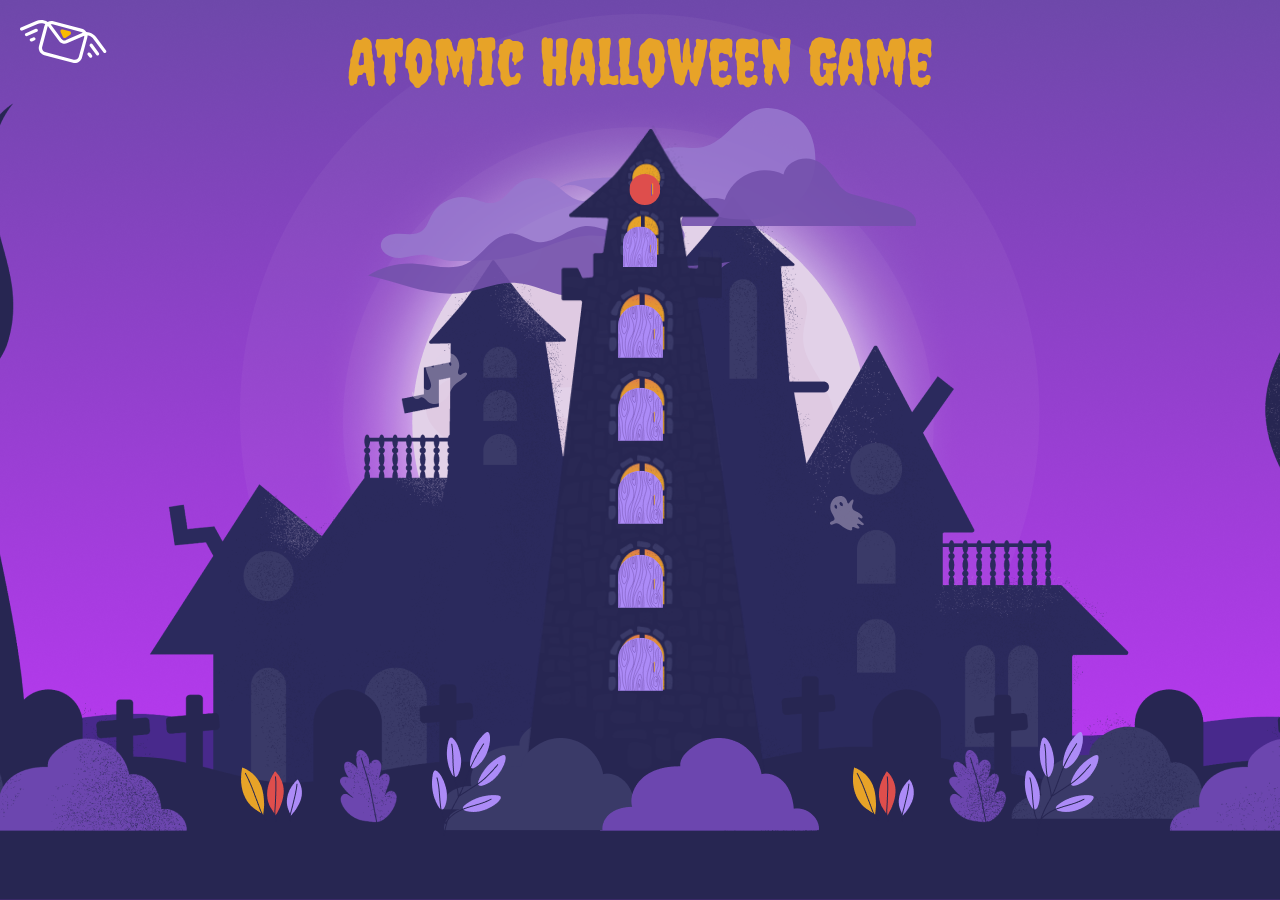
==== commit 9a09a53a: "game 3.1" ====
--- a/index.html
+++ b/index.html
@@ -25,9 +25,8 @@
   <div class="tower">
     <div class="tower-window tower-window--1">
       <div class="tower-window__door"></div>
-      <div class="modal modal-lose">
-        <div class="modal__title">Уупс! К сожалению, не то окно:(</div>
-        <div class="modal__text">у Вас осталось 2 попытки!</div>
+      <div class="monster"><img src="img/monster-1.svg" alt="."></div>
+      <div class="modal modal-lose">
         <div class="btn js-play-next">ИГРАТЬ ДАЛЬШЕ</div>
       </div>
     </div>
@@ -36,9 +35,8 @@
     </div>
     <div class="tower-window tower-window--3">
       <div class="tower-window__door"></div>
-      <div class="modal modal-lose">
-        <div class="modal__title">Увы и Ах но снова мимо...</div>
-        <div class="modal__text">у Вас осталась 1 попытка!</div>
+      <div class="monster"><img src="img/monster-2.svg" alt="."></div>
+      <div class="modal modal-lose">
         <div class="btn js-play-next">ИГРАТЬ ДАЛЬШЕ</div>
       </div>
     </div>
@@ -47,9 +45,8 @@
     </div>
     <div class="tower-window tower-window--5">
       <div class="tower-window__door"></div>
-      <div class="modal modal-lose">
-        <div class="modal__title">Хмм...может сегодня не ваш день?</div>
-        <div class="modal__text">Мы дадим последний шанс</div>
+      <div class="monster"><img src="img/monster-3.svg" alt="."></div>
+      <div class="modal modal-lose">
         <div class="btn js-play-next">ИГРАТЬ ДАЛЬШЕ</div>
       </div>
     </div>
@@ -58,9 +55,8 @@
     </div>
     <div class="tower-window tower-window--7">
       <div class="tower-window__door"></div>
-      <div class="modal modal-lose">
-        <div class="modal__title">Миау конечно...Ну да ладно!</div>
-        <div class="modal__text">1 бонусная попытка - саааамая последняя</div>
+      <div class="monster"><img src="img/monster-4.svg" alt="."></div>
+      <div class="modal modal-lose">
         <div class="btn js-play-next">ИГРАТЬ ДАЛЬШЕ</div>
       </div>
     </div>
@@ -204,15 +200,15 @@
   <div class="bottomline">
     <div class="bottomline-item" id="thirty">
       <div class="bottomline-item__text">Игра закочилась, но Ваша <span class="dicount">СКИДКА -30%</span> доступна к получению</div>
-      <a href="#" class="btn js-get-discount">ПОЛУЧИТЬ СКИДКУ</a>
+      <a href="#" class="btn">ПОЛУЧИТЬ СКИДКУ</a>
     </div>
     <div class="bottomline-item" id="fourty">
       <div class="bottomline-item__text">Игра закочилась, но Ваша <span class="dicount">СКИДКА -40%</span> доступна к получению</div>
-      <a href="#" class="btn js-get-discount">ПОЛУЧИТЬ СКИДКУ</a>
+      <a href="#" class="btn">ПОЛУЧИТЬ СКИДКУ</a>
     </div>
     <div class="bottomline-item" id="fifty">
       <div class="bottomline-item__text">Игра закочилась, но Ваша <span class="dicount">СКИДКА -50%</span> доступна к получению</div>
-      <a href="#" class="btn js-get-discount">ПОЛУЧИТЬ СКИДКУ</a>
+      <a href="#" class="btn">ПОЛУЧИТЬ СКИДКУ</a>
     </div>
   </div>
 
--- a/css.css
+++ b/css.css
@@ -112,8 +112,35 @@
     background: transparent url('img/door.svg') center center no-repeat;
     background-size: contain;
 }
+.tower-window__door_opened:after{
+    content: "";
+    position: absolute;
+    left: -55%;
+    bottom: 0;
+    width: 61%;
+    height: 104%;
+    background: transparent url('img/door-opened.svg') center center no-repeat;
+    background-size: contain;
+}
+.tower-window__door_opened{
+    background: none;
+}
 .tower-window--1 .tower-window__door{
     background: transparent url('img/door-1.svg') center center no-repeat;
+    background-size: contain;
+}
+.tower-window--1 .tower-window__door_opened{
+    background: none;
+}
+.tower-window--1 .tower-window__door_opened:after{
+    content: "";
+    position: absolute;
+    left: -75%;
+    bottom: 10%;
+    width: 81%;
+    height: 75%;
+    background: transparent url(img/door-1-opened.svg) center center no-repeat;
+    background-size: contain;
 }
 .tower-window--1{
     top: 7%;
@@ -149,6 +176,30 @@
 .tower-window--7{
     top: 75.9%;
 }
+/*monsters*/
+.monster{
+    display: none;
+    position: absolute;
+    justify-content: center;
+    bottom: 0;
+    left: 50%;
+    width: 100%;
+    -webkit-transform: translate(-50%, 0);
+    -moz-transform: translate(-50%, 0);
+    -ms-transform: translate(-50%, 0);
+    -o-transform: translate(-50%, 0);
+    transform: translate(-50%, 0);
+}
+.monster_visible{
+    display: flex;
+}
+.tower-window--1 .monster{
+    width: 150%;
+    animation: suicideGuy 6s linear 0s alternate 1 forwards;
+}
+.tower-window--5 .monster{
+    width: 250%;
+}
 /*elements*/
 .cloud-1,
 .cloud-2,
@@ -195,6 +246,103 @@
     z-index: 102;
 }
 /*animations*/
+/*monster 1*/
+@keyframes suicideGuy {
+    0%{
+        bottom: 0;
+        left: 50%;
+        -webkit-transform: scale(0.5);
+        -moz-transform: scale(0.5);
+        -ms-transform: scale(0.5);
+        -o-transform: scale(0.5);
+        transform: scale(0.5);
+    }
+    20%{
+        bottom: 50%;
+        left: -170%;
+        -webkit-transform: scale(1);
+        -moz-transform: scale(1);
+        -ms-transform: scale(1);
+        -o-transform: scale(1);
+        transform: scale(1);
+    }
+    50%,100%{
+        bottom: -75vh;
+        left: -150%;
+    }
+}
+@-o-keyframes suicideGuy {
+    0%{
+        bottom: 0;
+        left: 50%;
+        -webkit-transform: scale(0.5);
+        -moz-transform: scale(0.5);
+        -ms-transform: scale(0.5);
+        -o-transform: scale(0.5);
+        transform: scale(0.5);
+    }
+    20%{
+        bottom: 50%;
+        left: -170%;
+        -webkit-transform: scale(1);
+        -moz-transform: scale(1);
+        -ms-transform: scale(1);
+        -o-transform: scale(1);
+        transform: scale(1);
+    }
+    50%,100%{
+        bottom: -75vh;
+        left: -150%;
+    }
+}
+@-moz-keyframes suicideGuy {
+    0%{
+        bottom: 0;
+        left: 50%;
+        -webkit-transform: scale(0.5);
+        -moz-transform: scale(0.5);
+        -ms-transform: scale(0.5);
+        -o-transform: scale(0.5);
+        transform: scale(0.5);
+    }
+    20%{
+        bottom: 50%;
+        left: -170%;
+        -webkit-transform: scale(1);
+        -moz-transform: scale(1);
+        -ms-transform: scale(1);
+        -o-transform: scale(1);
+        transform: scale(1);
+    }
+    50%,100%{
+        bottom: -75vh;
+        left: -150%;
+    }
+}
+@-webkit-keyframes suicideGuy {
+    0%{
+        bottom: 0;
+        left: 50%;
+        -webkit-transform: scale(0.5);
+        -moz-transform: scale(0.5);
+        -ms-transform: scale(0.5);
+        -o-transform: scale(0.5);
+        transform: scale(0.5);
+    }
+    20%{
+        bottom: 50%;
+        left: -170%;
+        -webkit-transform: scale(1);
+        -moz-transform: scale(1);
+        -ms-transform: scale(1);
+        -o-transform: scale(1);
+        transform: scale(1);
+    }
+    50%,100%{
+        bottom: -75vh;
+        left: -150%;
+    }
+}
 /*caspers*/
 @keyframes casperOne {
     0%{
@@ -210,7 +358,91 @@
         left: 462px;
     }
 }
+@-o-keyframes casperOne {
+    0%{
+        top: 353px;
+        left: 412px;
+    }
+    50%{
+        top: 253px;
+        left: 312px;
+    }
+    100%{
+        top: 403px;
+        left: 462px;
+    }
+}
+@-moz-keyframes casperOne {
+    0%{
+        top: 353px;
+        left: 412px;
+    }
+    50%{
+        top: 253px;
+        left: 312px;
+    }
+    100%{
+        top: 403px;
+        left: 462px;
+    }
+}
+@-webkit-keyframes casperOne {
+    0%{
+        top: 353px;
+        left: 412px;
+    }
+    50%{
+        top: 253px;
+        left: 312px;
+    }
+    100%{
+        top: 403px;
+        left: 462px;
+    }
+}
 @keyframes casperTwo {
+    0%{
+        top: 496px;
+        right: 416px;
+    }
+    50%{
+        top: 396px;
+        right: 316px;
+    }
+    100%{
+        top: 446px;
+        right: 466px;
+    }
+}
+@-o-keyframes casperTwo {
+    0%{
+        top: 496px;
+        right: 416px;
+    }
+    50%{
+        top: 396px;
+        right: 316px;
+    }
+    100%{
+        top: 446px;
+        right: 466px;
+    }
+}
+@-moz-keyframes casperTwo {
+    0%{
+        top: 496px;
+        right: 416px;
+    }
+    50%{
+        top: 396px;
+        right: 316px;
+    }
+    100%{
+        top: 446px;
+        right: 466px;
+    }
+}
+@-webkit-keyframes casperTwo {
     0%{
         top: 496px;
         right: 416px;
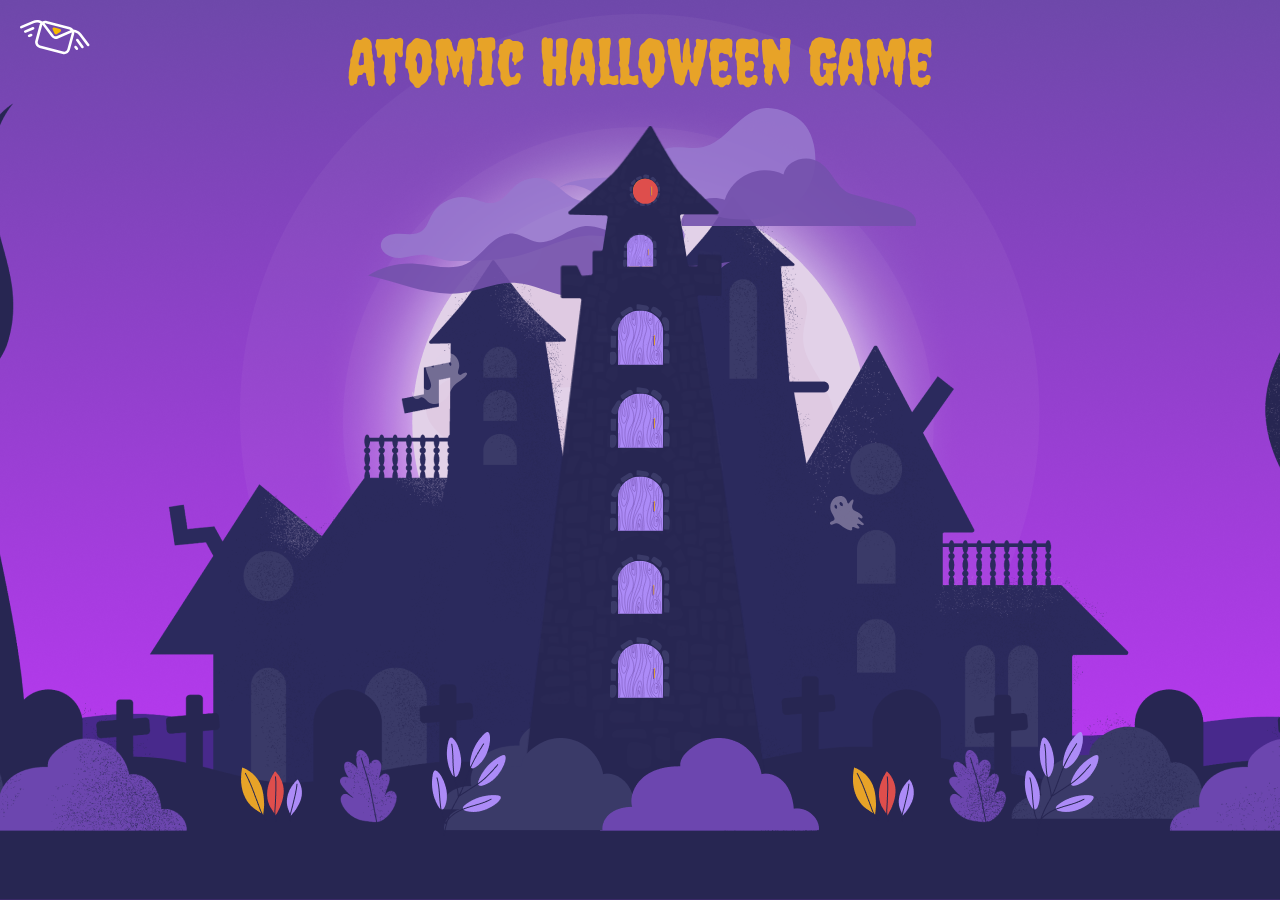
==== commit fac0ddae: "game 2.1" ====
--- a/index.html
+++ b/index.html
@@ -26,9 +26,6 @@
     <div class="tower-window tower-window--1">
       <div class="tower-window__door"></div>
       <div class="monster"><img src="img/monster-1.svg" alt="."></div>
-      <div class="modal modal-lose">
-        <div class="btn js-play-next">ИГРАТЬ ДАЛЬШЕ</div>
-      </div>
     </div>
     <div class="tower-window tower-window--2" data-id="dis30">
       <div class="tower-window__door"></div>
@@ -36,9 +33,6 @@
     <div class="tower-window tower-window--3">
       <div class="tower-window__door"></div>
       <div class="monster"><img src="img/monster-2.svg" alt="."></div>
-      <div class="modal modal-lose">
-        <div class="btn js-play-next">ИГРАТЬ ДАЛЬШЕ</div>
-      </div>
     </div>
     <div class="tower-window tower-window--4" data-id="dis40">
       <div class="tower-window__door"></div>
@@ -46,9 +40,6 @@
     <div class="tower-window tower-window--5">
       <div class="tower-window__door"></div>
       <div class="monster"><img src="img/monster-3.svg" alt="."></div>
-      <div class="modal modal-lose">
-        <div class="btn js-play-next">ИГРАТЬ ДАЛЬШЕ</div>
-      </div>
     </div>
     <div class="tower-window tower-window--6" data-id="dis50">
       <div class="tower-window__door"></div>
@@ -56,9 +47,6 @@
     <div class="tower-window tower-window--7">
       <div class="tower-window__door"></div>
       <div class="monster"><img src="img/monster-4.svg" alt="."></div>
-      <div class="modal modal-lose">
-        <div class="btn js-play-next">ИГРАТЬ ДАЛЬШЕ</div>
-      </div>
     </div>
   </div>
 
@@ -195,19 +183,21 @@
     <a href="#" target="_blank" class="btn">ПОЛУЧИТЬ СКИДКУ</a>
   </div>
 
+  <div class="modal modal-lose"></div>
+
 <!--BOTTOMLINE-->
 
   <div class="bottomline">
     <div class="bottomline-item" id="thirty">
-      <div class="bottomline-item__text">Игра закочилась, но Ваша <span class="dicount">СКИДКА -30%</span> доступна к получению</div>
+      <div class="bottomline-item__text">Воспользуйтесь СКИДКОЙ  <span class="dicount">СКИДКА -30%</span> на программы ePochta уже сейчас!</div>
       <a href="#" class="btn">ПОЛУЧИТЬ СКИДКУ</a>
     </div>
     <div class="bottomline-item" id="fourty">
-      <div class="bottomline-item__text">Игра закочилась, но Ваша <span class="dicount">СКИДКА -40%</span> доступна к получению</div>
+      <div class="bottomline-item__text">Воспользуйтесь СКИДКОЙ  <span class="dicount">СКИДКА -40%</span> на программы ePochta уже сейчас!</div>
       <a href="#" class="btn">ПОЛУЧИТЬ СКИДКУ</a>
     </div>
     <div class="bottomline-item" id="fifty">
-      <div class="bottomline-item__text">Игра закочилась, но Ваша <span class="dicount">СКИДКА -50%</span> доступна к получению</div>
+      <div class="bottomline-item__text">Воспользуйтесь СКИДКОЙ  <span class="dicount">СКИДКА -50%</span> на программы ePochta уже сейчас!</div>
       <a href="#" class="btn">ПОЛУЧИТЬ СКИДКУ</a>
     </div>
   </div>
--- a/css.css
+++ b/css.css
@@ -6,6 +6,12 @@
 body{
     font-family: 'Roboto', sans-serif;
     cursor: url("img/cursor.png"), auto;
+    -webkit-touch-callout: none;
+    -webkit-user-select: none;
+    -khtml-user-select: none;
+    -moz-user-select: none;
+    -ms-user-select: none;
+    user-select: none;
 }
 *, *:after, *:before{
     -webkit-box-sizing: border-box;
@@ -68,15 +74,19 @@
 /*topline*/
 .topline{
     position: relative;
+    display: flex;
+    align-items: center;
+    justify-content: center;
+    padding: 30px 15px 0 15px;
 }
 .logo{
     position: absolute;
     top: 20px;
     left: 20px;
+    max-width: 70px;
     z-index: 2;
 }
 .heading{
-    padding-top: 30px;
     font-family: 'Creepster', cursive;
     font-size: 64px;
     line-height: 1em;
@@ -104,12 +114,26 @@
     -ms-transform: translate(-50%, 0);
     -o-transform: translate(-50%, 0);
     transform: translate(-50%, 0);
+    background: transparent url('img/window.svg') center bottom no-repeat;
+    background-size: contain;
     z-index: 100;
 }
+.tower-window--1{
+    background: transparent url('img/window-1.svg') center bottom no-repeat;
+    background-size: contain;
+}
 .tower-window__door{
-    width: 100%;
-    height: 100%;
-    background: transparent url('img/door.svg') center center no-repeat;
+    position: absolute;
+    bottom: 0;
+    left: 50%;
+    width: 80%;
+    height: 90%;
+    -webkit-transform: translate(-50%, 0);
+    -moz-transform: translate(-50%, 0);
+    -ms-transform: translate(-50%, 0);
+    -o-transform: translate(-50%, 0);
+    transform: translate(-50%, 0);
+    background: transparent url('img/door.svg') center bottom no-repeat;
     background-size: contain;
 }
 .tower-window__door_opened:after{
@@ -118,8 +142,8 @@
     left: -55%;
     bottom: 0;
     width: 61%;
-    height: 104%;
-    background: transparent url('img/door-opened.svg') center center no-repeat;
+    height: 100%;
+    background: transparent url('img/door-opened.svg') center bottom no-repeat;
     background-size: contain;
 }
 .tower-window__door_opened{
@@ -158,8 +182,8 @@
 .tower-window--5,
 .tower-window--6,
 .tower-window--7{
-    width: 20%;
-    height: 8%;
+    width: 25%;
+    height: 9%;
 }
 .tower-window--3{
     top: 26.5%;
@@ -222,12 +246,12 @@
 .cloud-1{
     top: 178px;
     left: 368px;
-    animation: cloudOne 15s linear 0s alternate 1 forwards;
+    animation: cloudOne 120s linear 0s alternate 1 forwards;
 }
 .cloud-2{
     top: 108px;
     right: 364px;
-    animation: cloudTwo 15s linear 0s alternate 1 forwards;
+    animation: cloudTwo 60s linear 0s alternate 1 forwards;
 }
 .witch{
     position: absolute;
@@ -239,9 +263,9 @@
     position: absolute;
     top: -999px;
     left: -999px;
-    max-width: 170px;
-    font-size: 16px;
-    line-height: 20px;
+    max-width: 150px;
+    font-size: 14px;
+    line-height: 18px;
     color: #FFFFFF;
     z-index: 102;
 }
@@ -461,64 +485,88 @@
     0%{
         left: 368px;
     }
-    100%{
+    50%{
         left: 668px;
     }
+    100%{
+        left: 368px;
+    }
 }
 @-o-keyframes cloudOne {
     0%{
         left: 368px;
     }
-    100%{
+    50%{
         left: 668px;
     }
+    100%{
+        left: 368px;
+    }
 }
 @-moz-keyframes cloudOne {
     0%{
         left: 368px;
     }
-    100%{
+    50%{
         left: 668px;
     }
+    100%{
+        left: 368px;
+    }
 }
 @-webkit-keyframes cloudOne {
     0%{
         left: 368px;
     }
-    100%{
+    50%{
         left: 668px;
     }
+    100%{
+        left: 368px;
+    }
 }
 @keyframes cloudTwo {
     0%{
         right: 364px;
     }
-    100%{
+    50%{
         right: 664px;
     }
+    100%{
+        right: 364px;
+    }
 }
 @-o-keyframes cloudTwo {
     0%{
         right: 364px;
     }
-    100%{
+    50%{
         right: 664px;
     }
+    100%{
+        right: 364px;
+    }
 }
 @-moz-keyframes cloudTwo {
     0%{
         right: 364px;
     }
-    100%{
+    50%{
         right: 664px;
     }
+    100%{
+        right: 364px;
+    }
 }
 @-webkit-keyframes cloudTwo {
     0%{
         right: 364px;
     }
-    100%{
+    50%{
         right: 664px;
+    }
+    100%{
+        right: 364px;
     }
 }
 /*witch*/
@@ -669,4 +717,88 @@
     font-size: 30px;
     line-height: 35px;
     color: #2B2A5D;
+}
+@media all and (min-width: 768px) and (max-width: 1024px){
+    .topline{
+        justify-content: space-between;
+    }
+    .logo{
+        position: static;
+    }
+    .tower{
+        height: 65vh;
+    }
+    .bottomline-item__text{
+        margin-right: 0;
+        margin-bottom: 15px;
+        text-align: center;
+    }
+}
+@media all and (min-width: 320px) and (max-width: 767px){
+    .wrapper:before {
+        bottom: 0;
+        width: 375px;
+        height: 104px;
+        margin-left: -190px;
+        background: transparent url(img/bg-bushes-mobile.png) center bottom no-repeat;
+    }
+    .topline{
+        justify-content: space-between;
+        padding: 15px;
+    }
+    .logo{
+        position: static;
+        max-width: 50px;
+    }
+    .heading{
+        font-size: 30px;
+    }
+    .tower{
+        bottom: 30px;
+        height: 85vh;
+    }
+    .bottomline{
+        padding: 15px;
+    }
+    .bottomline-item{
+        flex-direction: column;
+    }
+    .bottomline-item__text{
+        margin-right: 0;
+        margin-bottom: 15px;
+        text-align: center;
+        font-size: 18px;
+    }
+    .bottomline-item__text .dicount{
+        display: block;
+        font-size: 22px;
+    }
+    .tower-window.clicked{
+        z-index: 101;
+    }
+    .tower-window--1 .modal-lose,
+    .tower-window--3 .modal-lose,
+    .tower-window--5 .modal-lose{
+        top: 100%;
+        left: 50%;
+        right: auto;
+        -webkit-transform: translate(-50%, 0);
+        -moz-transform: translate(-50%, 0);
+        -ms-transform: translate(-50%, 0);
+        -o-transform: translate(-50%, 0);
+        transform: translate(-50%, 0);
+    }
+    .tower-window--7 .modal-lose{
+        bottom: 100%;
+        left: 50%;
+        right: auto;
+        -webkit-transform: translate(-50%, 0);
+        -moz-transform: translate(-50%, 0);
+        -ms-transform: translate(-50%, 0);
+        -o-transform: translate(-50%, 0);
+        transform: translate(-50%, 0);
+    }
+    .modal-lose:after{
+        display: none;
+    }
 }